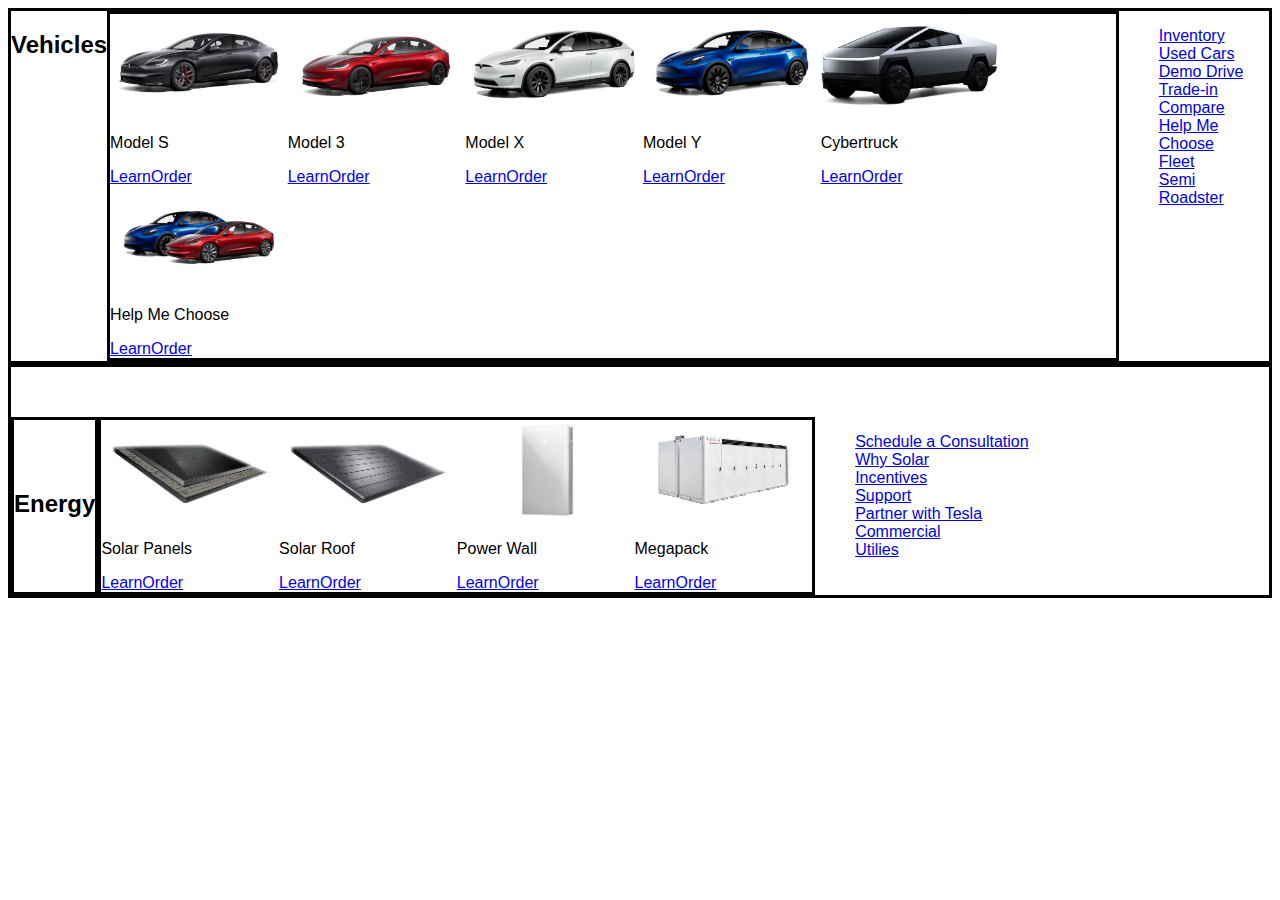
==== burger-page.html @ 0f0d1c50 "added vehicles + energy" ====
<!DOCTYPE html>
<html lang="en">
  <head>
    <meta charset="UTF-8" />
    <meta name="viewport" content="width=device-width, initial-scale=1.0" />
    <title>Vehicles</title>
    <link rel="stylesheet" href="styles-burger-page.css" />
  </head>
  <body>
    <!-- ----------VEHICLES------------- -->
    <div class="vehicle-list">
      <div class="vehicles-header"><h2>Vehicles</h2></div>
      <div class="vehicles">
        <div class="model-S">
          <img
            src="/Assets/Mega-Menu-Vehicles-Model-S.png"
            alt="Tesla Model S"
            height="100px"
          />
          <p>Model S</p>
          <a href="#">Learn</a><a href="#">Order</a>
        </div>
        <div class="model-3">
          <img
            src="/Assets/Mega-Menu-Vehicles-Model-3-Performance-LHD.png"
            alt="Tesla Model 3"
            height="100px"
          />
          <p>Model 3</p>
          <a href="#">Learn</a><a href="#">Order</a>
        </div>
        <div class="model-x">
          <img
            src="/Assets/Mega-Menu-Vehicles-Model-X.png"
            alt="Tesla Model X"
            height="100px"
          />

          <p>Model X</p>
          <a href="#">Learn</a><a href="#">Order</a>
        </div>
        <div class="model-y">
          <img
            src="/Assets/Mega-Menu-Vehicles-Model-Y.png"
            alt="Tesla Model Y"
            height="100px"
          />
          <p>Model Y</p>
          <a href="#">Learn</a><a href="#">Order</a>
        </div>
        <div class="cybertruck">
          <img
            src="/Assets/Mega-Menu-Vehicles-Cybertruck-1x.png"
            alt="Tesla Cybertruck"
            height="100px"
          />
          <p>Cybertruck</p>
          <a href="#">Learn</a><a href="#">Order</a>
        </div>
        <div class="help-me-choose">
          <img
            src="/Assets/Mega-Menu-Vehicles-HMC-RedBlue-LHD.png"
            alt="Tesla Cars"
            height="100px"
          />
          <p>Help Me Choose</p>
          <a href="#">Learn</a><a href="#">Order</a>
        </div>
      </div>
      <div class="lower-vehicle-menu">
        <ul>
          <li><a href="#">Inventory</a></li>
          <li><a href="#">Used Cars</a></li>
          <li><a href="#">Demo Drive</a></li>
          <li><a href="#">Trade-in</a></li>
          <li><a href="#">Compare</a></li>
          <li><a href="#">Help Me Choose</a></li>
          <li><a href="#">Fleet</a></li>
          <li><a href="#">Semi</a></li>
          <li><a href="#">Roadster</a></li>
        </ul>
      </div>
    </div>
    <!-- ----------Energy------------- -->
    <div class="energy-list">
      <div class="energy-list"><h2>Energy</h2></div>
      <div class="energy">
        <div class="solar-panels">
          <img
            src="/Assets/Mega-Menu-Energy-Solar-Panels.png"
            alt="Solar Panels"
            height="100px"
          />
          <p>Solar Panels</p>
          <a href="#">Learn</a><a href="#">Order</a>
        </div>
        <div class="solar-roof">
          <img
            src="/Assets/Mega-Menu-Energy-Solar-Roof.png"
            alt="Solar Roof"
            height="100px"
          />
          <p>Solar Roof</p>
          <a href="#">Learn</a><a href="#">Order</a>
        </div>
        <div class="power-wall">
          <img
            src="/Assets/Mega-Menu-Energy-Powerwall-US.png"
            alt="Power Wall"
            height="100px"
          />
          <p>Power Wall</p>
          <a href="#">Learn</a><a href="#">Order</a>
        </div>
        <div class="Megapack">
          <img
            src="/Assets/Mega-Menu-Energy-Megapack.png"
            alt="Megapack"
            height="100px"
          />
          <p>Megapack</p>
          <a href="#">Learn</a><a href="#">Order</a>
        </div>
      </div>
      <div class="lower-energy-menu">
        <ul>
          <li><a href="#">Schedule a Consultation</a></li>
          <li><a href="#">Why Solar</a></li>
          <li><a href="#">Incentives</a></li>
          <li><a href="#">Support</a></li>
          <li><a href="#">Partner with Tesla</a></li>
          <li><a href="#">Commercial</a></li>
          <li><a href="#">Utilies</a></li>
        </ul>
      </div>
    </div>
  </body>
</html>
---- styles-burger-page.css ----
/* ---------------Vehicles------------------ */
.vehicles {
  display: flex;
  flex-wrap: wrap;
  /* justify-content: space-evenly; */
  /* max-width: 750px; */
  border: solid;
}

/* How do I get this to stay on stop with bigger viewport? */
.vehicles-header {
  text-align: center;
}

.lower-vehicle-menu ul {
  list-style: none;
  list-style-type: none;
}

.vehicle-list {
  display: flex;
  border: solid;
  flex-direction: column;
}

* {
  font-family: -apple-system, BlinkMacSystemFont, "Segoe UI", Roboto, Oxygen,
    Ubuntu, Cantarell, "Open Sans", "Helvetica Neue", sans-serif;
}

@media (min-width: 1200px) {
  .vehicle-list {
    flex-direction: row;
  }
}
/* ------------------ENERGY-------------------- */

.energy {
  display: flex;
  flex-wrap: wrap;
  /* justify-content: space-evenly; */
  max-width: 750px;
  border: solid;
}

/* How do I get this to stay on stop with bigger viewport? */
.energy-header {
  text-align: center;
}

.lower-energy-menu ul {
  list-style: none;
  list-style-type: none;
}

.energy-list {
  display: flex;
  border: solid;
  flex-direction: column;
  padding-top: 50px;
}

* {
  font-family: -apple-system, BlinkMacSystemFont, "Segoe UI", Roboto, Oxygen,
    Ubuntu, Cantarell, "Open Sans", "Helvetica Neue", sans-serif;
}

@media (min-width: 1200px) {
  .energy-list {
    flex-direction: row;
  }
}
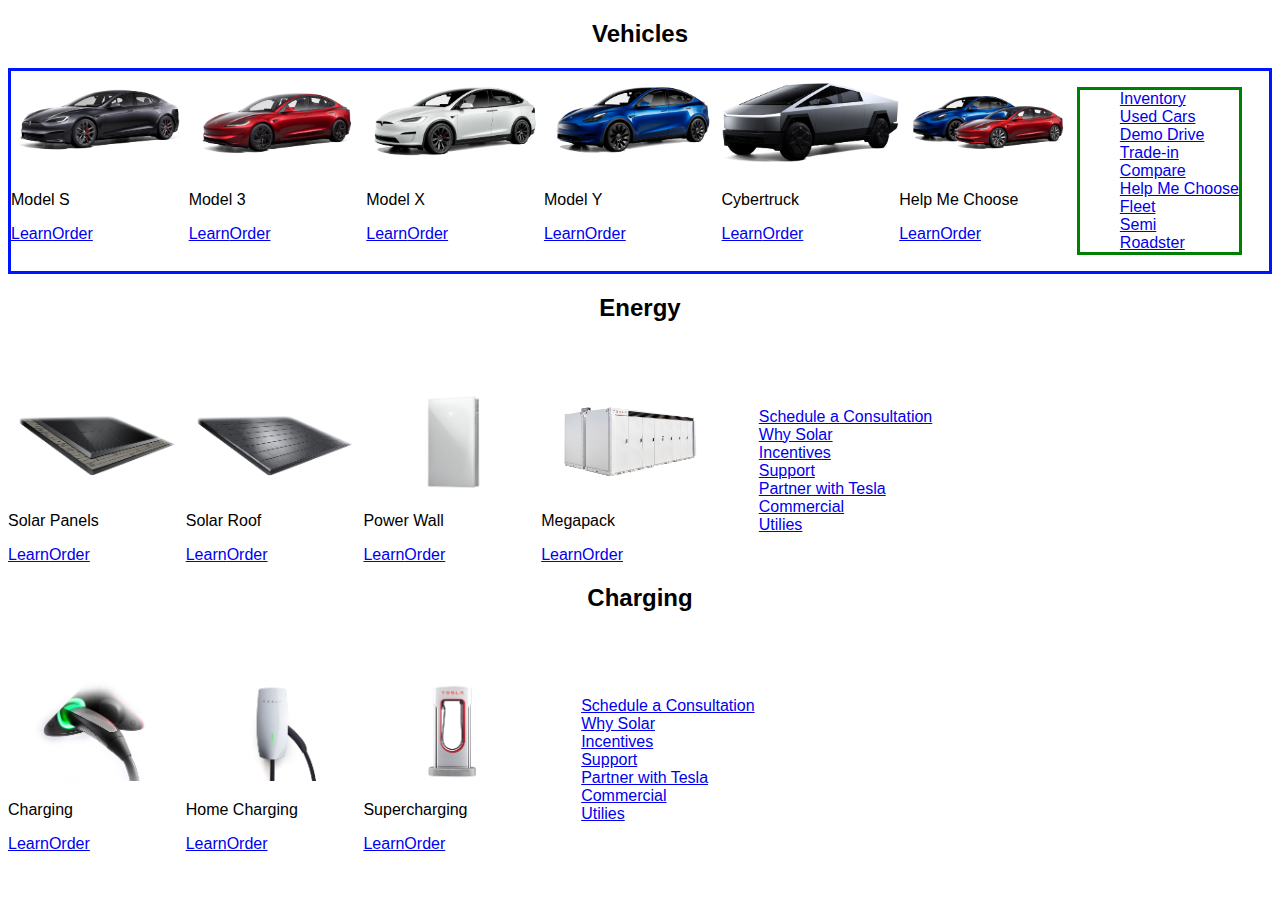
==== commit 7e6d5a38: "fixed titles" ====
--- a/burger-page.html
+++ b/burger-page.html
@@ -8,8 +8,9 @@
   </head>
   <body>
     <!-- ----------VEHICLES------------- -->
-    <div class="vehicle-list">
+    
       <div class="vehicles-header"><h2>Vehicles</h2></div>
+      <div class="vehicle-list">
       <div class="vehicles">
         <div class="model-S">
           <img
@@ -82,8 +83,8 @@
       </div>
     </div>
     <!-- ----------Energy------------- -->
+    <div class="energy-header"><h2>Energy</h2></div>
     <div class="energy-list">
-      <div class="energy-list"><h2>Energy</h2></div>
       <div class="energy">
         <div class="solar-panels">
           <img
@@ -134,5 +135,48 @@
         </ul>
       </div>
     </div>
+    <!-- ----------Charging------------- -->
+    <div class="charging-header"><h2>Charging</h2></div>
+    <div class="charging-list">
+      <div class="charging-methods">
+        <div class="Charging">
+          <img
+            src="/Assets/Mega-Menu-Charging-Charging.jpeg"
+            alt="Charging"
+            height="100px"
+          />
+          <p>Charging</p>
+          <a href="#">Learn</a><a href="#">Order</a>
+        </div>
+        <div class="home-charging">
+          <img
+            src="/Assets/Mega-Menu-Charging-Home-Charging.jpeg"
+            alt="Home Charger"
+            height="100px"
+          />
+          <p>Home Charging</p>
+          <a href="#">Learn</a><a href="#">Order</a>
+        </div>
+        <div class="supercharging">
+          <img
+            src="/Assets/Mega-Menu-Charging-Supercharging-NA.png"
+            alt="Supercharger"
+            height="100px"
+          />
+          <p>Supercharging</p>
+          <a href="#">Learn</a><a href="#">Order</a>
+        </div>
+      <div class="lower-charging-menu">
+        <ul>
+          <li><a href="#">Schedule a Consultation</a></li>
+          <li><a href="#">Why Solar</a></li>
+          <li><a href="#">Incentives</a></li>
+          <li><a href="#">Support</a></li>
+          <li><a href="#">Partner with Tesla</a></li>
+          <li><a href="#">Commercial</a></li>
+          <li><a href="#">Utilies</a></li>
+        </ul>
+      </div>
+    </div>
   </body>
 </html>
--- a/styles-burger-page.css
+++ b/styles-burger-page.css
@@ -1,13 +1,16 @@
+* {
+  font-family: -apple-system, BlinkMacSystemFont, "Segoe UI", Roboto, Oxygen,
+    Ubuntu, Cantarell, "Open Sans", "Helvetica Neue", sans-serif;
+}
+
 /* ---------------Vehicles------------------ */
 .vehicles {
   display: flex;
   flex-wrap: wrap;
   /* justify-content: space-evenly; */
   /* max-width: 750px; */
-  border: solid;
 }
 
-/* How do I get this to stay on stop with bigger viewport? */
 .vehicles-header {
   text-align: center;
 }
@@ -15,17 +18,13 @@
 .lower-vehicle-menu ul {
   list-style: none;
   list-style-type: none;
+  border: solid, green;
 }
 
 .vehicle-list {
   display: flex;
-  border: solid;
   flex-direction: column;
-}
-
-* {
-  font-family: -apple-system, BlinkMacSystemFont, "Segoe UI", Roboto, Oxygen,
-    Ubuntu, Cantarell, "Open Sans", "Helvetica Neue", sans-serif;
+  border: solid, rgb(0, 21, 255);
 }
 
 @media (min-width: 1200px) {
@@ -40,10 +39,8 @@
   flex-wrap: wrap;
   /* justify-content: space-evenly; */
   max-width: 750px;
-  border: solid;
 }
 
-/* How do I get this to stay on stop with bigger viewport? */
 .energy-header {
   text-align: center;
 }
@@ -55,14 +52,9 @@
 
 .energy-list {
   display: flex;
-  border: solid;
+
   flex-direction: column;
   padding-top: 50px;
-}
-
-* {
-  font-family: -apple-system, BlinkMacSystemFont, "Segoe UI", Roboto, Oxygen,
-    Ubuntu, Cantarell, "Open Sans", "Helvetica Neue", sans-serif;
 }
 
 @media (min-width: 1200px) {
@@ -70,3 +62,34 @@
     flex-direction: row;
   }
 }
+
+/* ------------------charging-------------------- */
+
+.charging-methods {
+  display: flex;
+  flex-wrap: wrap;
+  /* justify-content: space-evenly; */
+  max-width: 750px;
+}
+
+.charging-header {
+  text-align: center;
+}
+
+.lower-charging-menu ul {
+  list-style: none;
+  list-style-type: none;
+}
+
+.charging-list {
+  display: flex;
+
+  flex-direction: column;
+  padding-top: 50px;
+}
+
+@media (min-width: 1200px) {
+  .charging-list {
+    flex-direction: row;
+  }
+}
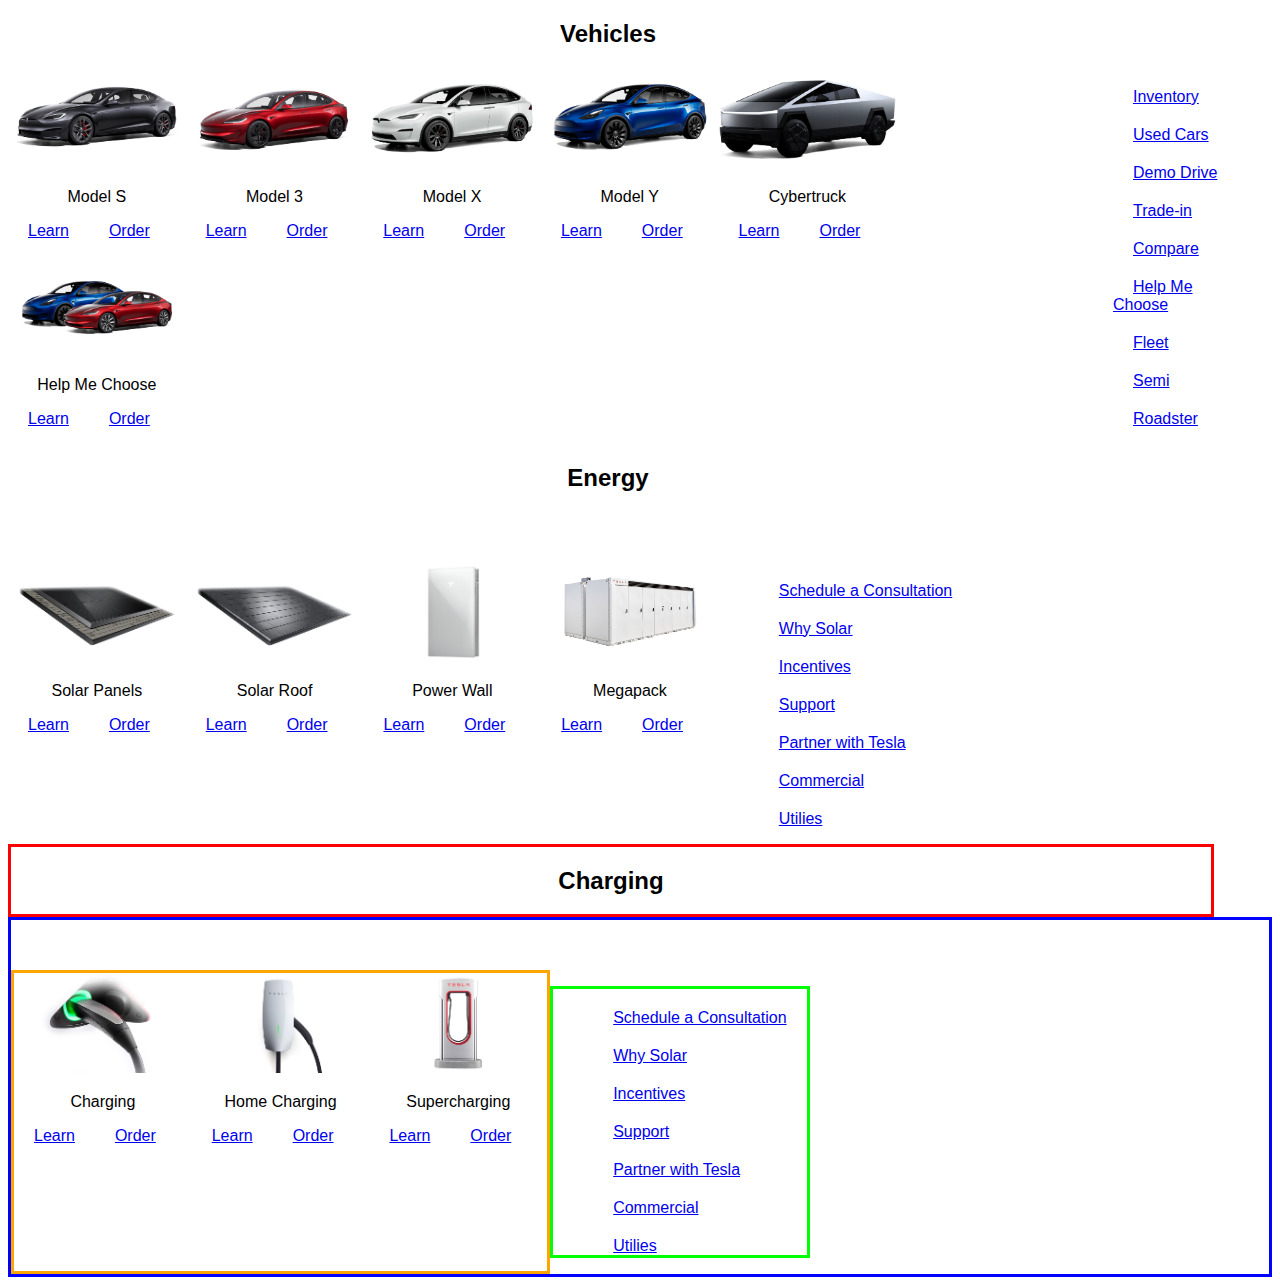
==== commit 8b5f6bf4: "fixed titles" ====
--- a/burger-page.html
+++ b/burger-page.html
@@ -70,11 +70,13 @@
       </div>
       <div class="lower-vehicle-menu">
         <ul>
+          <!-- Help me choose is weird when responsive -->
           <li><a href="#">Inventory</a></li>
           <li><a href="#">Used Cars</a></li>
           <li><a href="#">Demo Drive</a></li>
           <li><a href="#">Trade-in</a></li>
           <li><a href="#">Compare</a></li>
+          
           <li><a href="#">Help Me Choose</a></li>
           <li><a href="#">Fleet</a></li>
           <li><a href="#">Semi</a></li>
@@ -165,7 +167,7 @@
           />
           <p>Supercharging</p>
           <a href="#">Learn</a><a href="#">Order</a>
-        </div>
+        </div></div>
       <div class="lower-charging-menu">
         <ul>
           <li><a href="#">Schedule a Consultation</a></li>
@@ -176,7 +178,7 @@
           <li><a href="#">Commercial</a></li>
           <li><a href="#">Utilies</a></li>
         </ul>
-      </div>
+      
     </div>
   </body>
 </html>
--- a/styles-burger-page.css
+++ b/styles-burger-page.css
@@ -3,7 +3,20 @@
     Ubuntu, Cantarell, "Open Sans", "Helvetica Neue", sans-serif;
 }
 
+a {
+  padding: 20px;
+}
+
+li {
+  margin-top: 20px;
+  padding: 0;
+}
+
+p {
+  text-align: center;
+}
 /* ---------------Vehicles------------------ */
+
 .vehicles {
   display: flex;
   flex-wrap: wrap;
@@ -13,18 +26,17 @@
 
 .vehicles-header {
   text-align: center;
+  max-width: 1200px;
 }
 
 .lower-vehicle-menu ul {
   list-style: none;
   list-style-type: none;
-  border: solid, green;
 }
 
 .vehicle-list {
   display: flex;
   flex-direction: column;
-  border: solid, rgb(0, 21, 255);
 }
 
 @media (min-width: 1200px) {
@@ -43,6 +55,7 @@
 
 .energy-header {
   text-align: center;
+  max-width: 1200px;
 }
 
 .lower-energy-menu ul {
@@ -70,15 +83,19 @@
   flex-wrap: wrap;
   /* justify-content: space-evenly; */
   max-width: 750px;
+  border: solid, orange;
 }
 
 .charging-header {
   text-align: center;
+  border: solid, red;
+  max-width: 1200px;
 }
 
 .lower-charging-menu ul {
   list-style: none;
   list-style-type: none;
+  border: solid, lime;
 }
 
 .charging-list {
@@ -86,6 +103,7 @@
 
   flex-direction: column;
   padding-top: 50px;
+  border: solid, blue;
 }
 
 @media (min-width: 1200px) {
